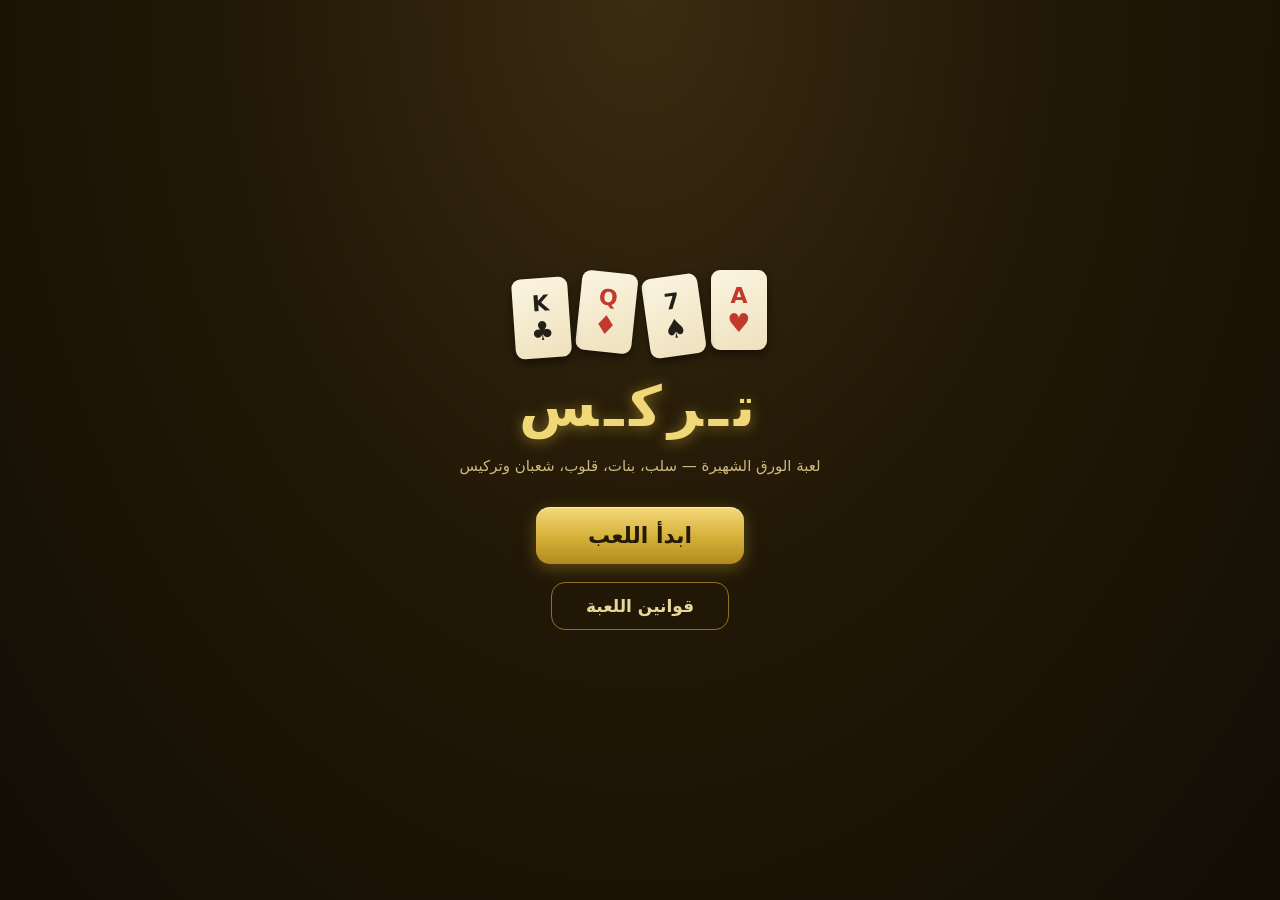
==== index.html @ f0e29e8b "Fix unresponsive buttons: hidden attr was overridden by display:flex overlay; add fallback CSS and e" ====
<!DOCTYPE html>
<html lang="ar" dir="rtl">
<head>
<meta charset="utf-8">
<meta name="viewport" content="width=device-width, initial-scale=1, maximum-scale=1, user-scalable=no, viewport-fit=cover">
<title>تركس</title>
<link rel="stylesheet" href="style.css">
</head>
<body>

<div id="home">
  <div class="logo-cards">
    <div class="mini-card red">A<span>♥</span></div>
    <div class="mini-card">7<span>♠</span></div>
    <div class="mini-card red">Q<span>♦</span></div>
    <div class="mini-card">K<span>♣</span></div>
  </div>
  <h1>تـركـس</h1>
  <p class="sub">لعبة الورق الشهيرة — سلب، بنات، قلوب، شعبان وتركيس</p>
  <button class="btn big" id="btnStart" type="button">ابدأ اللعب</button>
  <button class="btn ghost" id="btnRules" type="button">قوانين اللعبة</button>
</div>

<div id="game" hidden>
  <div id="bar">
    <div class="chip" id="roundChip">الجولة 1/5</div>
    <div class="chip gold" id="contractChip">—</div>
    <div class="chip" id="heartsChip" hidden>♥ مفتوح</div>
    <div id="status">—</div>
  </div>
  <div id="scores"></div>
  <div id="table">
    <div class="seat" id="seat1"><div class="avatar"></div><div class="sname"></div><div class="scnt"></div></div>
    <div class="seat" id="seat2"><div class="avatar"></div><div class="sname"></div><div class="scnt"></div></div>
    <div class="seat" id="seat3"><div class="avatar"></div><div class="sname"></div><div class="scnt"></div></div>
    <div id="trick"></div>
    <div id="rows"></div>
  </div>
  <div id="hand"></div>
</div>

<div id="toast"></div>
<div id="modalWrap" hidden><div id="modal"></div></div>

<script src="game.js"></script>
</body>
</html>
---- style.css ----
[hidden]{display:none !important}
*{margin:0;padding:0;box-sizing:border-box;-webkit-tap-highlight-color:transparent;user-select:none}
html,body{height:100%;overflow:hidden}
body{
  font-family:system-ui,'Segoe UI',Tahoma,sans-serif;
  background:radial-gradient(ellipse at 50% 0%,#3a2c12 0%,#221806 45%,#120d05 100%);
  color:#f3e9cf;
  touch-action:manipulation;
}
.btn{
  display:inline-block;border:none;cursor:pointer;font-family:inherit;
  background:linear-gradient(180deg,#f5d97b,#d4af37 55%,#b28a1e);
  color:#241a04;font-weight:800;font-size:17px;
  padding:13px 34px;border-radius:14px;
  box-shadow:0 4px 16px rgba(212,175,55,.35),inset 0 1px 0 rgba(255,255,255,.5);
}
.btn:active{transform:translateY(2px)}
.btn.big{font-size:22px;padding:16px 52px}
.btn.ghost{
  background:transparent;color:#e8d79a;border:1.5px solid rgba(212,175,55,.6);
  box-shadow:none;font-weight:600;
}

/* ---------- home ---------- */
#home{height:100%;display:flex;flex-direction:column;align-items:center;justify-content:center;gap:18px;padding:20px;text-align:center}
.logo-cards{display:flex;gap:10px;margin-bottom:6px}
.mini-card{
  width:56px;height:80px;border-radius:9px;background:linear-gradient(160deg,#fbf4e0,#eee1bd);
  color:#23201a;font-size:22px;font-weight:800;display:flex;flex-direction:column;align-items:center;justify-content:center;
  box-shadow:0 4px 10px rgba(0,0,0,.5);
}
.mini-card span{font-size:26px}
.mini-card.red{color:#c0392b}
.mini-card:nth-child(2){transform:rotate(-8deg) translateY(6px)}
.mini-card:nth-child(3){transform:rotate(6deg) translateY(2px)}
.mini-card:nth-child(4){transform:rotate(-4deg) translateY(8px)}
#home h1{font-size:56px;letter-spacing:6px;color:#f0d878;text-shadow:0 2px 14px rgba(212,175,55,.5)}
#home .sub{color:#cdb87f;font-size:15px;margin-bottom:14px}

/* ---------- layout ---------- */
#game{height:100vh;height:100dvh;display:flex;flex-direction:column}
#bar{display:flex;align-items:center;gap:7px;padding:8px 10px;flex-wrap:nowrap}
.chip{
  background:rgba(212,175,55,.14);border:1px solid rgba(212,175,55,.4);
  border-radius:20px;padding:4px 12px;font-size:13px;font-weight:700;white-space:nowrap;color:#e8d79a;
}
.chip.gold{background:linear-gradient(180deg,#f5d97b,#d4af37);color:#241a04;border:none}
#heartsChip{color:#ff8f7d;border-color:rgba(255,120,100,.5)}
#status{font-size:13px;color:#bfa96a;margin-inline-start:auto;white-space:nowrap;overflow:hidden;text-overflow:ellipsis}
#scores{display:flex;gap:6px;padding:0 10px 6px}
.score{
  flex:1;text-align:center;background:rgba(0,0,0,.3);border:1px solid rgba(212,175,55,.25);
  border-radius:10px;padding:4px 2px;font-size:12px;line-height:1.35;
}
.score b{display:block;font-size:15px;color:#f0d878}
.score .sn{color:#cdb87f;white-space:nowrap;overflow:hidden;text-overflow:ellipsis}
#table{flex:1;position:relative;overflow:hidden}

/* ---------- seats ---------- */
.seat{position:absolute;display:flex;flex-direction:column;align-items:center;gap:2px;z-index:5}
#seat2{top:6px;left:50%;transform:translateX(-50%)}
#seat1{right:8px;top:34%}
#seat3{left:8px;top:34%}
.avatar{
  width:42px;height:42px;border-radius:50%;
  background:linear-gradient(160deg,#4a3a1a,#241a04);border:2px solid rgba(212,175,55,.5);
  display:flex;align-items:center;justify-content:center;font-size:19px;font-weight:800;color:#e8d79a;
}
.sname{font-size:12px;font-weight:700;color:#e8d79a;text-shadow:0 1px 3px #000}
.scnt{font-size:11px;color:#9c8a5c}
.seat.active .avatar{border-color:#ffe089;box-shadow:0 0 0 3px rgba(212,175,55,.35),0 0 14px rgba(212,175,55,.6);animation:pulse 1.1s infinite alternate}
@keyframes pulse{from{transform:scale(1)}to{transform:scale(1.07)}}

/* ---------- cards ---------- */
.card{
  width:50px;height:72px;border-radius:7px;flex-shrink:0;
  background:linear-gradient(160deg,#fdf8ea,#efe4c4);
  box-shadow:0 2px 7px rgba(0,0,0,.5);
  display:flex;flex-direction:column;align-items:center;justify-content:center;gap:1px;
  position:relative;
}
.card .r{font-size:17px;font-weight:800}
.card .s{font-size:21px;line-height:1}
.card.red{color:#c0392b}.card.blk{color:#23201a}

#trick{position:absolute;top:0;left:0;right:0;bottom:0;pointer-events:none}
.tcard{position:absolute;left:50%;top:50%;width:46px;height:66px;margin-left:-23px;margin-top:-33px;border-radius:7px;
  background:linear-gradient(160deg,#fdf8ea,#efe4c4);box-shadow:0 3px 10px rgba(0,0,0,.55);
  display:flex;flex-direction:column;align-items:center;justify-content:center;transition:transform .25s}
.tcard .r{font-size:15px;font-weight:800}.tcard .s{font-size:19px}
.tcard.red{color:#c0392b}.tcard.blk{color:#23201a}
.tcard.pos0{transform:translate(0,54px)}
.tcard.pos1{transform:translate(72px,0)}
.tcard.pos2{transform:translate(0,-54px)}
.tcard.pos3{transform:translate(-72px,0)}

/* ---------- trix rows ---------- */
#rows{position:absolute;top:6px;left:6px;right:6px;bottom:6px;display:flex;flex-direction:column;justify-content:center;gap:8px;padding:4px 6px}
.trow{display:flex;align-items:center;gap:5px;direction:ltr;justify-content:center}
.tlabel{font-size:17px;width:16px;text-align:center}
.tlabel.red{color:#ff8f7d}.tlabel.blk{color:#e8d79a}
.slots{display:flex;gap:2px}
.slot{
  width:21px;height:34px;border-radius:4px;border:1px dashed rgba(212,175,55,.28);
  display:flex;align-items:center;justify-content:center;font-size:12px;font-weight:800;color:#8c7a4a;
}
.slot.filled{background:linear-gradient(160deg,#fdf8ea,#efe4c4);border:none;color:#23201a;box-shadow:0 2px 5px rgba(0,0,0,.5)}
.slot.filled.red{color:#c0392b}

/* ---------- hand ---------- */
#hand{
  min-height:96px;display:flex;align-items:center;justify-content:center;
  padding:10px 6px 16px;direction:rtl;overflow-x:auto;
}
#hand .card{margin-inline-start:-32px;transition:transform .15s,filter .15s}
#hand .card:first-child{margin-inline-start:0}
#hand .card.ok{transform:translateY(-8px);box-shadow:0 0 0 2px #f0d878,0 6px 14px rgba(212,175,55,.45)}
#hand .card.no{filter:brightness(.45)}

/* ---------- toast & modal ---------- */
#toast{
  position:fixed;bottom:118px;left:50%;transform:translateX(-50%);z-index:60;
  background:rgba(20,14,4,.94);border:1px solid rgba(212,175,55,.55);color:#f0d878;
  padding:9px 18px;border-radius:24px;font-size:14px;font-weight:700;opacity:0;pointer-events:none;transition:opacity .25s;
  max-width:88vw;text-align:center;
}
#toast.show{opacity:1}
#modalWrap{position:fixed;top:0;left:0;right:0;bottom:0;z-index:50;background:rgba(8,5,0,.4);display:flex;align-items:flex-end;justify-content:center}
#modal{
  width:100%;max-width:520px;max-height:78vh;overflow-y:auto;
  background:linear-gradient(180deg,#2e2210,#1c1408);
  border:1px solid rgba(212,175,55,.5);border-bottom:none;
  border-radius:22px 22px 0 0;padding:20px 18px 30px;
}
#modal h2{color:#f0d878;text-align:center;font-size:22px;margin-bottom:4px}
#modal .msub{text-align:center;color:#cdb87f;font-size:13px;margin-bottom:14px}
.contract{
  width:100%;text-align:right;margin-bottom:10px;padding:13px 15px;border-radius:13px;cursor:pointer;
  background:rgba(212,175,55,.1);border:1.5px solid rgba(212,175,55,.4);color:#f3e9cf;font-family:inherit;
}
.contract b{display:block;color:#f0d878;font-size:17px;margin-bottom:3px}
.contract span{font-size:13px;color:#cdb87f}
.contract:active{background:rgba(212,175,55,.28)}
.stable{width:100%;border-collapse:collapse;margin:8px 0 16px}
.stable td{padding:9px 8px;border-bottom:1px solid rgba(212,175,55,.18);font-size:15px}
.stable td:first-child{color:#cdb87f;font-size:13px}
.stable .neg{color:#ff8f7d;font-weight:800}
.stable .zero{color:#9c8a5c}
.stable .me{color:#f0d878;font-weight:800}
.medal{font-size:26px}
.center{text-align:center}
.rules p{margin-bottom:12px;font-size:14px;color:#e6d9b0;line-height:1.7}
.rules b{color:#f0d878}
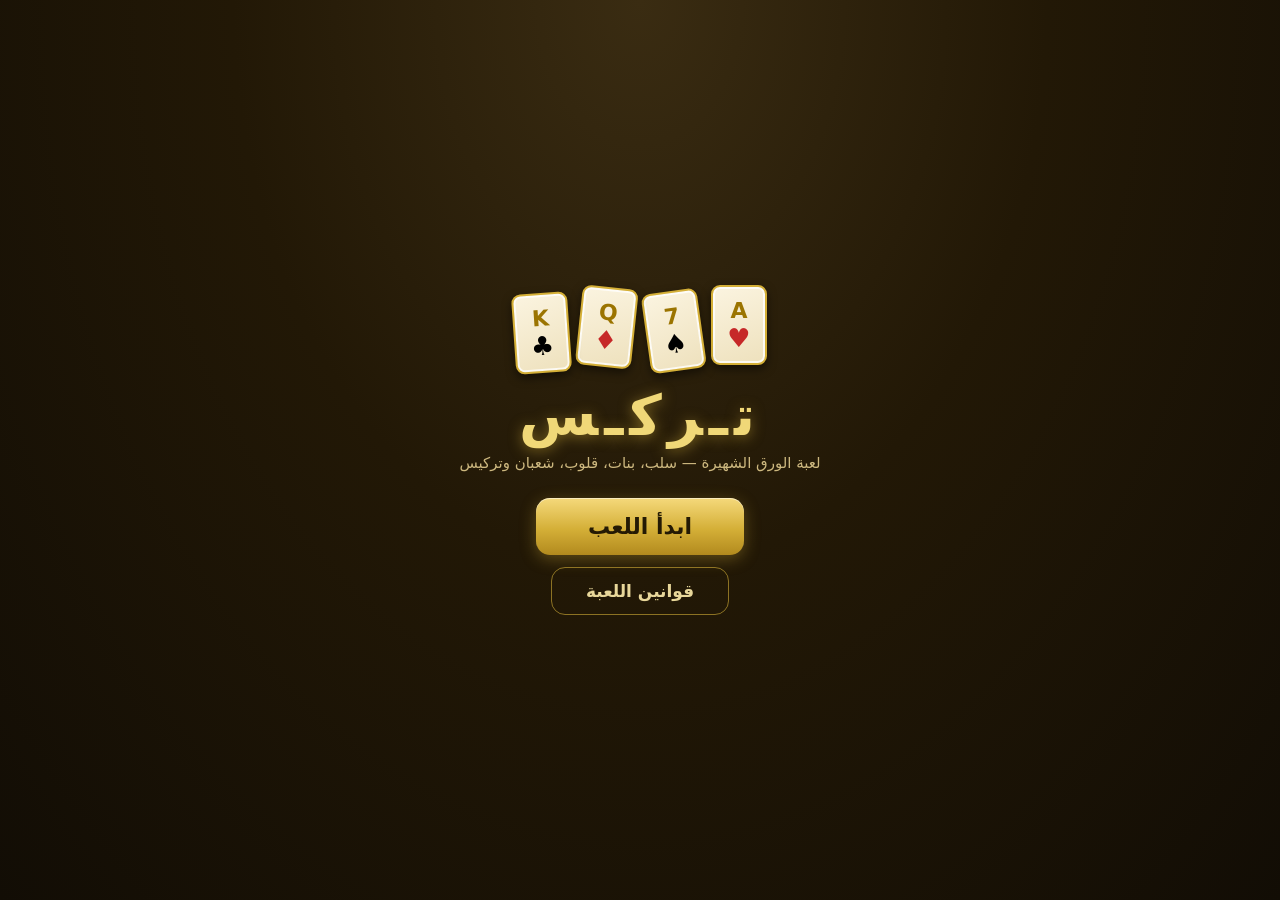
==== commit 2c220d7a: "Change card rank numbers to gold (favorite color); suits keep red/black" ====
--- a/index.html
+++ b/index.html
@@ -10,10 +10,10 @@
 
 <div id="home">
   <div class="logo-cards">
-    <div class="mini-card red">A<span>♥</span></div>
-    <div class="mini-card">7<span>♠</span></div>
-    <div class="mini-card red">Q<span>♦</span></div>
-    <div class="mini-card">K<span>♣</span></div>
+    <div class="mini-card red"><span class="rank">A</span><span>♥</span></div>
+    <div class="mini-card"><span class="rank">7</span><span>♠</span></div>
+    <div class="mini-card red"><span class="rank">Q</span><span>♦</span></div>
+    <div class="mini-card"><span class="rank">K</span><span>♣</span></div>
   </div>
   <h1>تـركـس</h1>
   <p class="sub">لعبة الورق الشهيرة — سلب، بنات، قلوب، شعبان وتركيس</p>
--- a/style.css
+++ b/style.css
@@ -22,47 +22,50 @@
 }
 
 /* ---------- home ---------- */
-#home{height:100%;display:flex;flex-direction:column;align-items:center;justify-content:center;gap:18px;padding:20px;text-align:center}
-.logo-cards{display:flex;gap:10px;margin-bottom:6px}
+#home{height:100%;display:flex;flex-direction:column;align-items:center;justify-content:center;padding:20px;text-align:center}
+.logo-cards{display:flex;margin-bottom:18px}
 .mini-card{
-  width:56px;height:80px;border-radius:9px;background:linear-gradient(160deg,#fbf4e0,#eee1bd);
-  color:#23201a;font-size:22px;font-weight:800;display:flex;flex-direction:column;align-items:center;justify-content:center;
-  box-shadow:0 4px 10px rgba(0,0,0,.5);
+  width:56px;height:80px;border-radius:9px;background-color:#fbf4e0;background-image:linear-gradient(160deg,#fbf4e0,#eee1bd);margin:0 5px;
+  border:2px solid #d4af37;box-shadow:0 4px 10px rgba(0,0,0,.5),inset 0 0 0 2px rgba(255,255,255,.8);
+  color:#000000;font-size:22px;font-weight:900;display:flex;flex-direction:column;align-items:center;justify-content:center;
 }
 .mini-card span{font-size:26px}
-.mini-card.red{color:#c0392b}
+.mini-card .rank{font-size:22px;color:#9b7400}
+.mini-card.red{color:#c62828}
 .mini-card:nth-child(2){transform:rotate(-8deg) translateY(6px)}
 .mini-card:nth-child(3){transform:rotate(6deg) translateY(2px)}
 .mini-card:nth-child(4){transform:rotate(-4deg) translateY(8px)}
-#home h1{font-size:56px;letter-spacing:6px;color:#f0d878;text-shadow:0 2px 14px rgba(212,175,55,.5)}
-#home .sub{color:#cdb87f;font-size:15px;margin-bottom:14px}
+#home h1{font-size:56px;letter-spacing:6px;color:#f0d878;text-shadow:0 2px 14px rgba(212,175,55,.5);margin:0 0 6px 0}
+#home .sub{color:#cdb87f;font-size:15px;margin:0 0 14px 0}
+#home .btn{margin-top:12px}
 
 /* ---------- layout ---------- */
 #game{height:100vh;height:100dvh;display:flex;flex-direction:column}
-#bar{display:flex;align-items:center;gap:7px;padding:8px 10px;flex-wrap:nowrap}
+#bar{display:flex;align-items:center;padding:8px 6px;flex-wrap:nowrap}
 .chip{
   background:rgba(212,175,55,.14);border:1px solid rgba(212,175,55,.4);
   border-radius:20px;padding:4px 12px;font-size:13px;font-weight:700;white-space:nowrap;color:#e8d79a;
+  margin:0 3px;flex-shrink:0;
 }
 .chip.gold{background:linear-gradient(180deg,#f5d97b,#d4af37);color:#241a04;border:none}
 #heartsChip{color:#ff8f7d;border-color:rgba(255,120,100,.5)}
-#status{font-size:13px;color:#bfa96a;margin-inline-start:auto;white-space:nowrap;overflow:hidden;text-overflow:ellipsis}
-#scores{display:flex;gap:6px;padding:0 10px 6px}
+#status{font-size:13px;color:#bfa96a;margin-right:auto;white-space:nowrap;overflow:hidden;text-overflow:ellipsis}
+#scores{display:flex;padding:0 8px 6px}
 .score{
   flex:1;text-align:center;background:rgba(0,0,0,.3);border:1px solid rgba(212,175,55,.25);
-  border-radius:10px;padding:4px 2px;font-size:12px;line-height:1.35;
+  border-radius:10px;padding:4px 2px;font-size:12px;line-height:1.35;margin:0 3px;
 }
 .score b{display:block;font-size:15px;color:#f0d878}
 .score .sn{color:#cdb87f;white-space:nowrap;overflow:hidden;text-overflow:ellipsis}
 #table{flex:1;position:relative;overflow:hidden}
 
 /* ---------- seats ---------- */
-.seat{position:absolute;display:flex;flex-direction:column;align-items:center;gap:2px;z-index:5}
+.seat{position:absolute;display:flex;flex-direction:column;align-items:center;z-index:5}
 #seat2{top:6px;left:50%;transform:translateX(-50%)}
 #seat1{right:8px;top:34%}
 #seat3{left:8px;top:34%}
 .avatar{
-  width:42px;height:42px;border-radius:50%;
+  width:42px;height:42px;border-radius:50%;margin-bottom:3px;
   background:linear-gradient(160deg,#4a3a1a,#241a04);border:2px solid rgba(212,175,55,.5);
   display:flex;align-items:center;justify-content:center;font-size:19px;font-weight:800;color:#e8d79a;
 }
@@ -71,55 +74,70 @@
 .seat.active .avatar{border-color:#ffe089;box-shadow:0 0 0 3px rgba(212,175,55,.35),0 0 14px rgba(212,175,55,.6);animation:pulse 1.1s infinite alternate}
 @keyframes pulse{from{transform:scale(1)}to{transform:scale(1.07)}}
 
-/* ---------- cards ---------- */
+/* ---------- cards (hand) ---------- */
 .card{
-  width:50px;height:72px;border-radius:7px;flex-shrink:0;
-  background:linear-gradient(160deg,#fdf8ea,#efe4c4);
-  box-shadow:0 2px 7px rgba(0,0,0,.5);
-  display:flex;flex-direction:column;align-items:center;justify-content:center;gap:1px;
-  position:relative;
+  width:72px;height:102px;border-radius:12px;flex:0 0 auto;position:relative;
+  background-color:#fcf6e3;
+  background-image:linear-gradient(160deg,#fdf8ea,#efe4c4);
+  border:3px solid #d4af37;
+  box-shadow:0 4px 12px rgba(0,0,0,.55),inset 0 0 0 2px rgba(255,255,255,.85);
+  display:flex;flex-direction:column;align-items:center;justify-content:center;
+  color:#000000;
 }
-.card .r{font-size:17px;font-weight:800}
-.card .s{font-size:21px;line-height:1}
-.card.red{color:#c0392b}.card.blk{color:#23201a}
+.card.bigcard{min-width:72px;min-height:102px}
+.card .r{font-size:26px;font-weight:900;line-height:1;color:#9b7400;text-shadow:0 1px 0 rgba(255,255,255,.6)}
+.card .s{font-size:34px;line-height:1}
+.card .corner{position:absolute;line-height:1.05;text-align:center;pointer-events:none}
+.card .c-tl{top:4px;left:5px}
+.card .c-br{bottom:4px;right:5px;transform:rotate(180deg)}
+.card .cr{font-size:20px;font-weight:900;display:block;color:#9b7400;text-shadow:0 1px 0 rgba(255,255,255,.6)}
+.card .cs{font-size:15px;display:block}
+.card.red{color:#c62828}.card.blk{color:#000000}
+.card.red .cs, .card.red .s{color:#c62828}
+.card.blk .cs, .card.blk .s{color:#000000}
 
 #trick{position:absolute;top:0;left:0;right:0;bottom:0;pointer-events:none}
-.tcard{position:absolute;left:50%;top:50%;width:46px;height:66px;margin-left:-23px;margin-top:-33px;border-radius:7px;
-  background:linear-gradient(160deg,#fdf8ea,#efe4c4);box-shadow:0 3px 10px rgba(0,0,0,.55);
+.tcard{position:absolute;left:50%;top:50%;width:66px;height:94px;margin-left:-33px;margin-top:-47px;border-radius:12px;
+  background-color:#fcf6e3;background-image:linear-gradient(160deg,#fdf8ea,#efe4c4);border:3px solid #d4af37;
+  box-shadow:0 4px 12px rgba(0,0,0,.6),inset 0 0 0 2px rgba(255,255,255,.85);
   display:flex;flex-direction:column;align-items:center;justify-content:center;transition:transform .25s}
-.tcard .r{font-size:15px;font-weight:800}.tcard .s{font-size:19px}
-.tcard.red{color:#c0392b}.tcard.blk{color:#23201a}
-.tcard.pos0{transform:translate(0,54px)}
-.tcard.pos1{transform:translate(72px,0)}
-.tcard.pos2{transform:translate(0,-54px)}
-.tcard.pos3{transform:translate(-72px,0)}
+.tcard .r{font-size:22px;font-weight:900;color:#9b7400;text-shadow:0 1px 0 rgba(255,255,255,.6)}
+.tcard .s{font-size:28px}
+.tcard.red{color:#c62828}.tcard.blk{color:#000000}
+.tcard.red .s{color:#c62828}.tcard.blk .s{color:#000000}
+.tcard.pos0{transform:translate(0,64px)}
+.tcard.pos1{transform:translate(88px,0)}
+.tcard.pos2{transform:translate(0,-64px)}
+.tcard.pos3{transform:translate(-88px,0)}
 
 /* ---------- trix rows ---------- */
-#rows{position:absolute;top:6px;left:6px;right:6px;bottom:6px;display:flex;flex-direction:column;justify-content:center;gap:8px;padding:4px 6px}
-.trow{display:flex;align-items:center;gap:5px;direction:ltr;justify-content:center}
-.tlabel{font-size:17px;width:16px;text-align:center}
+#rows{position:absolute;top:6px;left:6px;right:6px;bottom:6px;display:flex;flex-direction:column;justify-content:center;padding:4px 6px}
+.trow{display:flex;align-items:center;direction:ltr;justify-content:center;margin:4px 0}
+.tlabel{font-size:17px;width:16px;text-align:center;margin-right:5px}
 .tlabel.red{color:#ff8f7d}.tlabel.blk{color:#e8d79a}
-.slots{display:flex;gap:2px}
+.slots{display:flex}
 .slot{
-  width:21px;height:34px;border-radius:4px;border:1px dashed rgba(212,175,55,.28);
-  display:flex;align-items:center;justify-content:center;font-size:12px;font-weight:800;color:#8c7a4a;
+  width:22px;height:36px;border-radius:5px;border:1px dashed rgba(212,175,55,.28);margin:0 1px;
+  display:flex;align-items:center;justify-content:center;font-size:13px;font-weight:800;color:#8c7a4a;
 }
-.slot.filled{background:linear-gradient(160deg,#fdf8ea,#efe4c4);border:none;color:#23201a;box-shadow:0 2px 5px rgba(0,0,0,.5)}
-.slot.filled.red{color:#c0392b}
+.slot.filled{background-color:#fdf8ea;background-image:linear-gradient(160deg,#fdf8ea,#efe4c4);border:1px solid #d4af37;color:#8a6500;font-weight:900;box-shadow:0 2px 5px rgba(0,0,0,.5),inset 0 0 0 1px rgba(255,255,255,.7)}
+.slot.filled.red{color:#8a6500}
 
 /* ---------- hand ---------- */
 #hand{
-  min-height:96px;display:flex;align-items:center;justify-content:center;
-  padding:10px 6px 16px;direction:rtl;overflow-x:auto;
+  min-height:158px;display:flex;align-items:flex-end;justify-content:flex-start;
+  padding:10px 6px 14px;direction:rtl;overflow-x:auto;overflow-y:hidden;
+  background-color:rgba(0,0,0,.4);
+  background-image:linear-gradient(180deg,rgba(0,0,0,.22),rgba(0,0,0,.5));
+  border-top:2px solid rgba(212,175,55,.5);
 }
-#hand .card{margin-inline-start:-32px;transition:transform .15s,filter .15s}
-#hand .card:first-child{margin-inline-start:0}
-#hand .card.ok{transform:translateY(-8px);box-shadow:0 0 0 2px #f0d878,0 6px 14px rgba(212,175,55,.45)}
-#hand .card.no{filter:brightness(.45)}
+#hand .card{margin:0 4px;transition:transform .15s,box-shadow .15s}
+#hand .card.ok{transform:translateY(-12px);box-shadow:0 0 0 3px #ffe089,0 8px 18px rgba(212,175,55,.6);z-index:3}
+#hand .card.no{opacity:.4}
 
 /* ---------- toast & modal ---------- */
 #toast{
-  position:fixed;bottom:118px;left:50%;transform:translateX(-50%);z-index:60;
+  position:fixed;bottom:172px;left:50%;transform:translateX(-50%);z-index:60;
   background:rgba(20,14,4,.94);border:1px solid rgba(212,175,55,.55);color:#f0d878;
   padding:9px 18px;border-radius:24px;font-size:14px;font-weight:700;opacity:0;pointer-events:none;transition:opacity .25s;
   max-width:88vw;text-align:center;
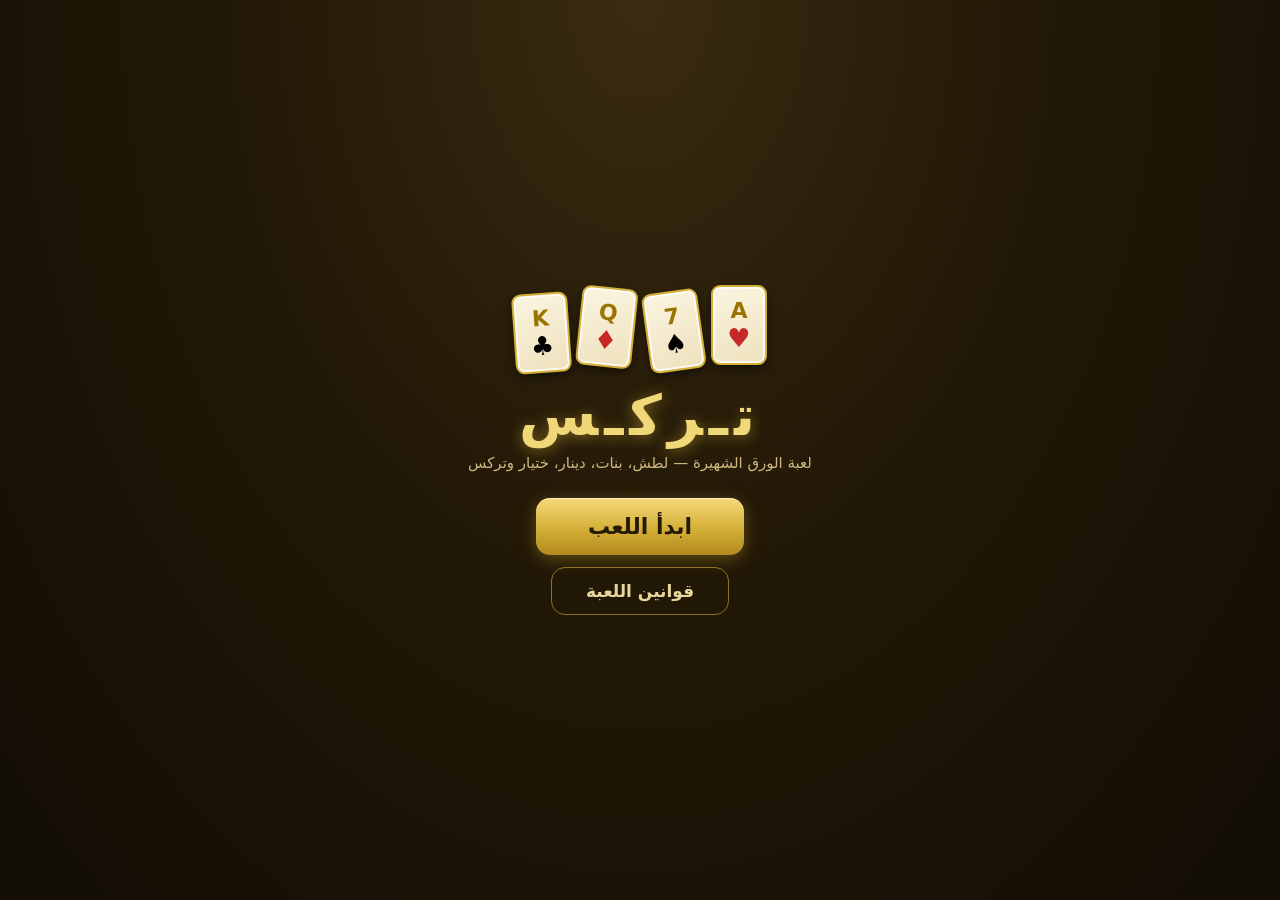
==== commit 06207349: "Rebuild game Jawaker-style: contracts latsh/banat/dinar/khtiyar/trix, green felt table, court-card f" ====
--- a/index.html
+++ b/index.html
@@ -16,7 +16,7 @@
     <div class="mini-card"><span class="rank">K</span><span>♣</span></div>
   </div>
   <h1>تـركـس</h1>
-  <p class="sub">لعبة الورق الشهيرة — سلب، بنات، قلوب، شعبان وتركيس</p>
+  <p class="sub">لعبة الورق الشهيرة — لطش، بنات، دينار، ختيار وتركس</p>
   <button class="btn big" id="btnStart" type="button">ابدأ اللعب</button>
   <button class="btn ghost" id="btnRules" type="button">قوانين اللعبة</button>
 </div>
@@ -25,7 +25,6 @@
   <div id="bar">
     <div class="chip" id="roundChip">الجولة 1/5</div>
     <div class="chip gold" id="contractChip">—</div>
-    <div class="chip" id="heartsChip" hidden>♥ مفتوح</div>
     <div id="status">—</div>
   </div>
   <div id="scores"></div>
--- a/style.css
+++ b/style.css
@@ -48,7 +48,6 @@
   margin:0 3px;flex-shrink:0;
 }
 .chip.gold{background:linear-gradient(180deg,#f5d97b,#d4af37);color:#241a04;border:none}
-#heartsChip{color:#ff8f7d;border-color:rgba(255,120,100,.5)}
 #status{font-size:13px;color:#bfa96a;margin-right:auto;white-space:nowrap;overflow:hidden;text-overflow:ellipsis}
 #scores{display:flex;padding:0 8px 6px}
 .score{
@@ -57,7 +56,12 @@
 }
 .score b{display:block;font-size:15px;color:#f0d878}
 .score .sn{color:#cdb87f;white-space:nowrap;overflow:hidden;text-overflow:ellipsis}
-#table{flex:1;position:relative;overflow:hidden}
+#table{
+  flex:1;position:relative;overflow:hidden;
+  background-color:#1d5c39;
+  background-image:radial-gradient(ellipse at 50% 40%,#2f8455 0%,#1e6440 45%,#0f4126 100%);
+  box-shadow:inset 0 0 70px rgba(0,0,0,.55),inset 0 0 0 3px rgba(212,175,55,.22);
+}
 
 /* ---------- seats ---------- */
 .seat{position:absolute;display:flex;flex-direction:column;align-items:center;z-index:5}
@@ -95,6 +99,10 @@
 .card.red{color:#c62828}.card.blk{color:#000000}
 .card.red .cs, .card.red .s{color:#c62828}
 .card.blk .cs, .card.blk .s{color:#000000}
+.card .corner{z-index:2}
+.card .fig, .tcard .fig{position:absolute;top:0;left:0;right:0;bottom:0;display:flex;align-items:center;justify-content:center;pointer-events:none}
+.card .fig svg{width:80%;height:86%}
+.tcard .fig svg{width:74%;height:80%}
 
 #trick{position:absolute;top:0;left:0;right:0;bottom:0;pointer-events:none}
 .tcard{position:absolute;left:50%;top:50%;width:66px;height:94px;margin-left:-33px;margin-top:-47px;border-radius:12px;
@@ -110,11 +118,24 @@
 .tcard.pos2{transform:translate(0,-64px)}
 .tcard.pos3{transform:translate(-88px,0)}
 
+/* ---------- throw effect (مؤثر رمي الورقة) ---------- */
+.tcard.thrown{animation-duration:.42s;animation-timing-function:cubic-bezier(.15,.8,.3,1);animation-fill-mode:both}
+.tcard.pos0.thrown{animation-name:th0}
+.tcard.pos1.thrown{animation-name:th1}
+.tcard.pos2.thrown{animation-name:th2}
+.tcard.pos3.thrown{animation-name:th3}
+@keyframes th0{from{transform:translate(0,360px) rotate(18deg);opacity:.25}to{transform:translate(0,64px);opacity:1}}
+@keyframes th1{from{transform:translate(360px,70px) rotate(32deg);opacity:.25}to{transform:translate(88px,0);opacity:1}}
+@keyframes th2{from{transform:translate(0,-360px) rotate(-22deg);opacity:.25}to{transform:translate(0,-64px);opacity:1}}
+@keyframes th3{from{transform:translate(-360px,70px) rotate(-32deg);opacity:.25}to{transform:translate(-88px,0);opacity:1}}
+.slot.pop{animation:slotPop .4s cubic-bezier(.2,.85,.3,1.2) both}
+@keyframes slotPop{from{transform:scale(1.9);opacity:.15}to{transform:scale(1);opacity:1}}
+
 /* ---------- trix rows ---------- */
 #rows{position:absolute;top:6px;left:6px;right:6px;bottom:6px;display:flex;flex-direction:column;justify-content:center;padding:4px 6px}
 .trow{display:flex;align-items:center;direction:ltr;justify-content:center;margin:4px 0}
 .tlabel{font-size:17px;width:16px;text-align:center;margin-right:5px}
-.tlabel.red{color:#ff8f7d}.tlabel.blk{color:#e8d79a}
+.tlabel.red{color:#ff7060}.tlabel.blk{color:#f5eed8}
 .slots{display:flex}
 .slot{
   width:22px;height:36px;border-radius:5px;border:1px dashed rgba(212,175,55,.28);margin:0 1px;
